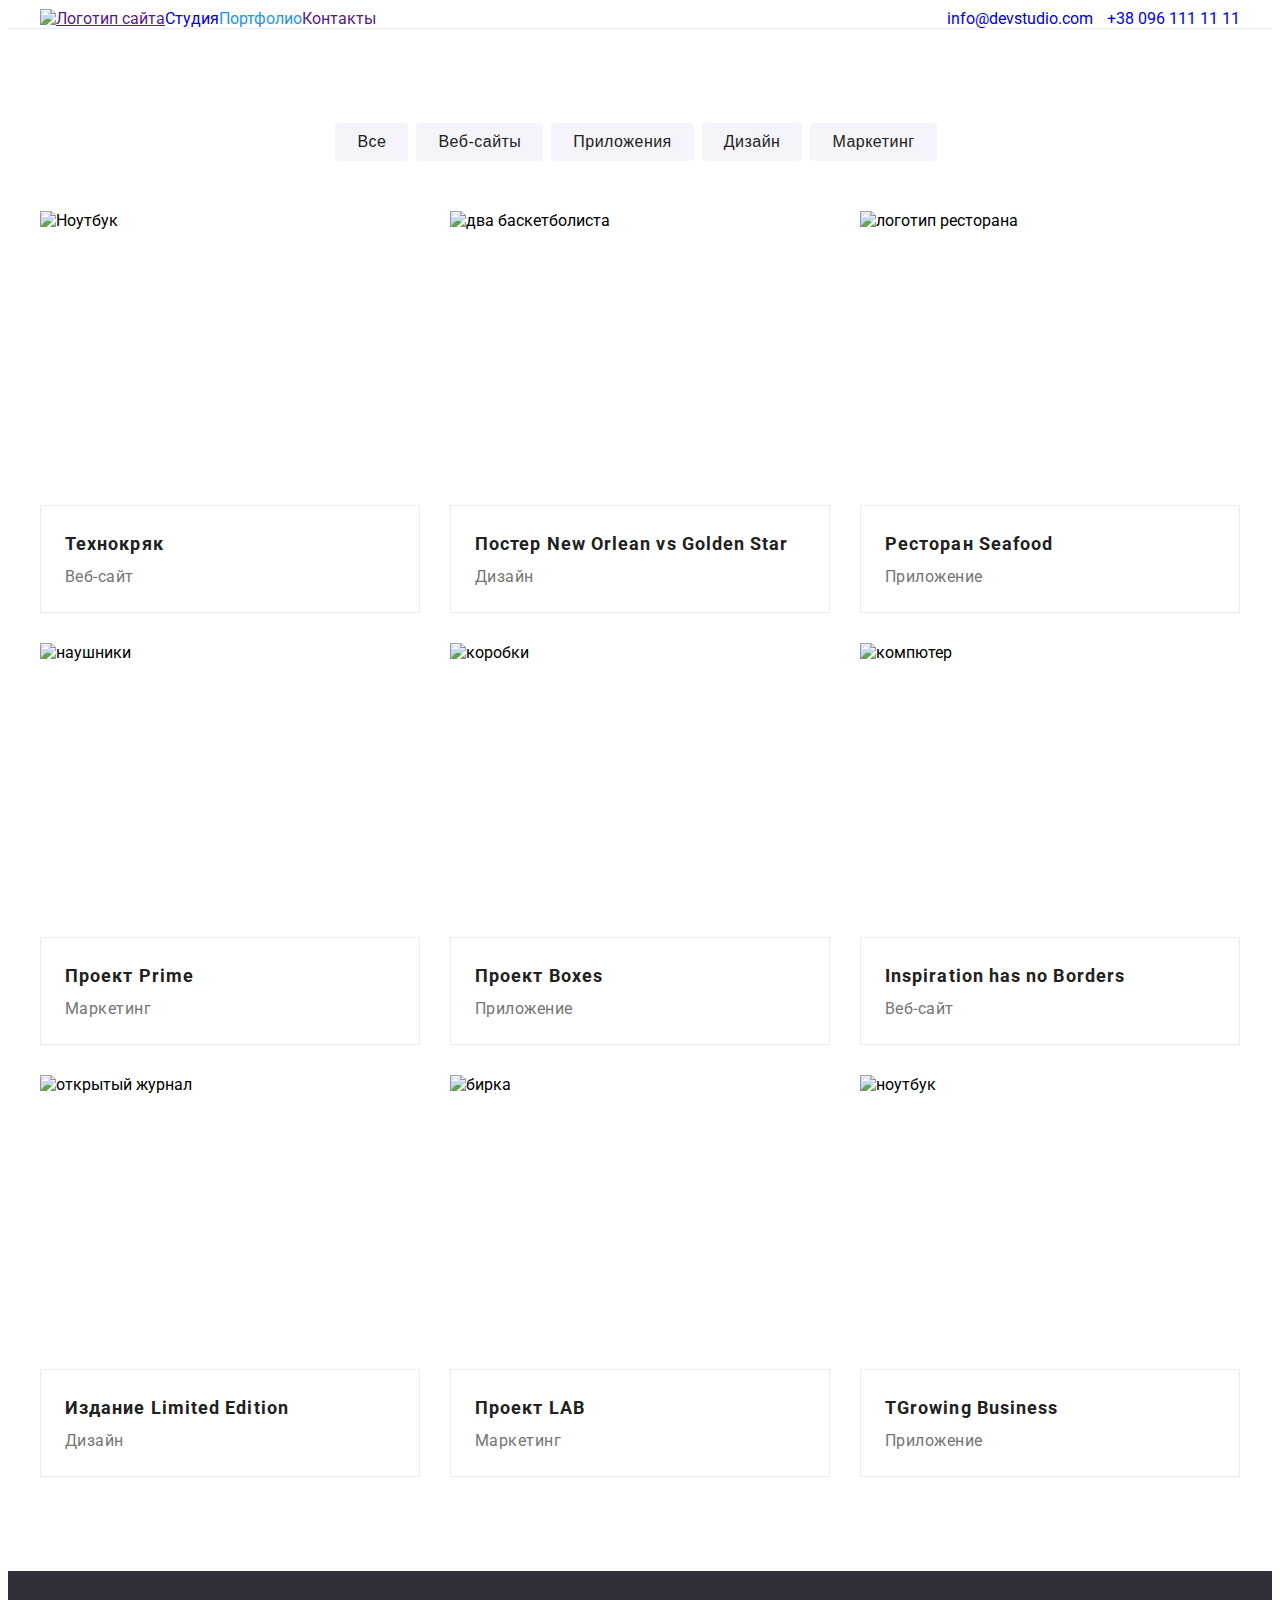
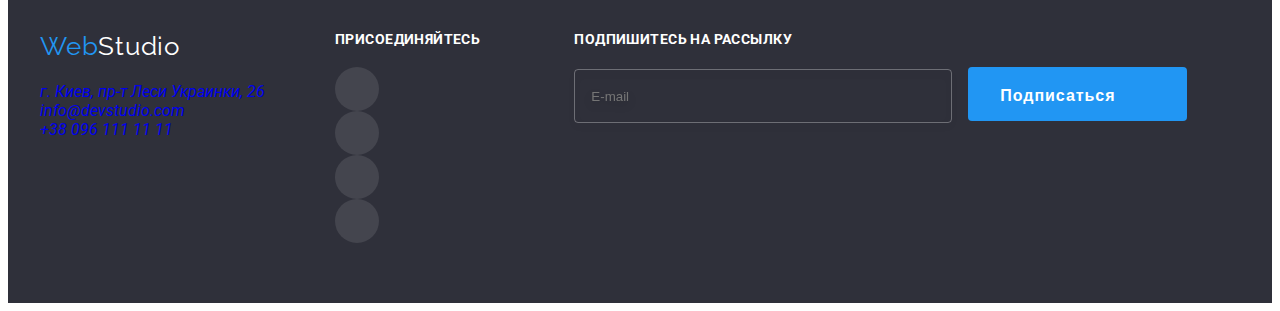
==== portfolio.html @ fdf63eff "done" ====
<!DOCTYPE html>
<html lang="ru">
  <head>
    <meta charset="UTF-8" />
    <meta http-equiv="X-UA-Compatible" content="IE=edge" />
    <meta name="viewport" content="width=device-width, initial-scale=1.0" />
    <title>Document</title>
    <link rel="preconnect" href="https://fonts.googleapis.com" />
    <link rel="preconnect" href="https://fonts.gstatic.com" crossorigin />
     <link
      rel="stylesheet"
      href="https://cdnjs.cloudflare.com/ajax/libs/modern-normalize/1.1.0/modern-normalize.min.css"
      integrity="sha512-wpPYUAdjBVSE4KJnH1VR1HeZfpl1ub8YT/NKx4PuQ5NmX2tKuGu6U/JRp5y+Y8XG2tV+wKQpNHVUX03MfMFn9Q=="
      crossorigin="anonymous"
      referrerpolicy="no-referrer"
    />
   <link rel="preconnect" href="https://fonts.googleapis.com"> 
<link rel="preconnect" href="https://fonts.gstatic.com" crossorigin> 
<link href="https://fonts.googleapis.com/css2?family=Raleway:wght@700&family=Roboto:wght@400;500;700;900&display=swap" rel="stylesheet">
    <link rel="preconnect" href="https://fonts.gstatic.com" crossorigin />
    <link rel="stylesheet" href="./css/style.css" />
   <link rel="stylesheet" href="./css/main.min.css" />
  </head>
  <body>
        <header class="header">
      <div class="container">
        <nav class="header-navigation">
          <a href="" class="header-logo"
            ><img
              src="./images/logo/header-logo.svg"
              alt="Логотип сайта"
              width="145"
              height="31"
          /></a>
          <ul class="header-list list">
            <li class="header-item">
              <a class="header-link link" href="./index.html">Студия</a>
            </li>

            <li class="header-item">
              <a class="header-link current link" href="./portfolio.html">Портфолио</a>
            </li>

            <li class="header-item">
              <a class="header-link link" href="">Контакты</a>
            </li>
          </ul>
        </nav>
        <!-- Contacts -->
         <div class="header-contacts">
          <a class="contacts-link link" href="mailto:info@devstudio.com"
            >
            <svg class="contacts-icon" width="16" height="12">
              <use href="./images/symbol-defs.svg#icon-envelope"></use>
            </svg>info@devstudio.com</a>

          <a class="contacts-link link" href="tel:+380961111111"
            >
            <svg class="contacts-icon" width="10" height="16">
              <use href="./images/symbol-defs.svg#icon-smartphone"></use>
            </svg>+38 096 111 11 11 </a>  
        </div>
      </div>
    </header>
  </body>
</html>
<main>
  <!--  Menu -->
  <section class="menu">
    <div class="container">
    <ul class="menu-list list">
      <li class="menu-item">
        <button type="button" class="menu-button">Все</button></li>
      <li class="menu-item">
        <button type="button" class="menu-button">Веб-сайты</button>
      </li>
      <li class="menu-item">
        <button type="button" class="menu-button">Приложения</button>
      </li>
      <li class="menu-item">
        <button type="button" class="menu-button">Дизайн</button>
      </li>
      <li class="menu-item">
        <button type="button" class="menu-button">Маркетинг</button>
      </li>
    </ul>
  <!-- Portfolio -->
    <h1  class="visually-hidden" ">Портфолио</h1>
   <ul class="portfolio-list list">
    
    <li class="portfolio-item">
    <div class="portfolio-overlay">
      <img class="img" src="./images/portfolio/img-min.jpg" alt="Ноутбук" width="370px" height="294px">
      <p class="portfolio-item-text">Технокряк это современная площадка распространения коронавируса. 
        Компании используют эту платформу для цифрового шпионажа и атак на защищённые сервера конкурентов.</p>
    </div>
    <div class="title-text">
    <h2 class="menu-title">Технокряк</h2>
    <p class="menu-text">Веб-сайт</p></div>
    </li>
    
    <li class="portfolio-item">
    <div class="portfolio-overlay">
      <img class="img" src="./images/portfolio/img-2-min.jpg" alt="два баскетболиста" width="370px" height="294px">
      <p class="portfolio-item-text">Lorem ipsum dolor sit amet consectetur adipisicing elit. Voluptate quos sint, facere esse hic aperiam beatae itaque voluptatum iusto obcaecati.</p>
    </div>
    <div class="title-text">
    <h2 class="menu-title">Постер <span lang="en">New Orlean vs Golden Star</span></h2>
    <p class="menu-text">Дизайн</p></div>
    </li>
    
    <li class="portfolio-item">
    <div class="portfolio-overlay">
      <img class="img" src="./images/portfolio/img-3-min.jpg" alt="логотип ресторана" width="370px" height="294px">
      <p class="portfolio-item-text">Lorem ipsum dolor sit amet consectetur adipisicing elit. Dolorem doloribus culpa natus dignissimos repellat laborum sit nihil, iure sapiente iusto? Perspiciatis iusto facilis et amet vel incidunt voluptas eum alias quas veniam repudiandae corrupti, at sint, repellendus natus iste eligendi.</p>
    </div>
    <div class="title-text">
    <h2 class="menu-title">Ресторан <span lang="en">Seafood </span> </h2>
    <p class="menu-text">Приложение</p></div>
    </li>
    
    <li class="portfolio-item">
    <div class="portfolio-overlay">
      <img class="img" src="./images/portfolio/img-4-min.jpg" alt="наушники" width="370px" height="294px">
      <p class="portfolio-item-text">Lorem ipsum dolor sit amet consectetur adipisicing elit. Assumenda dolor cum sit totam, quisquam aliquam porro quidem quis aperiam beatae fugiat dolorem distinctio rerum ad quasi consequuntur ex minima voluptate?</p>
    </div>
    <div class="title-text">
    <h2 class="menu-title">Проект <span lang="en">Prime</span></h2>
    <p class="menu-text">Маркетинг</p></div>
    </li>
   
    <li class="portfolio-item">
    <div class="portfolio-overlay">
      <img class="img" src="./images/portfolio/img-5-min.jpg" alt="коробки" width="370px" height="294px">
      <p class="portfolio-item-text">Lorem ipsum dolor sit amet consectetur, adipisicing elit. Porro enim mollitia maiores recusandae quos doloremque, debitis beatae error aliquid quia, earum ipsa?</p>
    </div>
    <div class="title-text">
    <h2 class="menu-title">Проект <span lang="en"> Boxes</span></h2>
    <p class="menu-text">Приложение</p></div>
    </li>
    
    <li class="portfolio-item">
    <div class="portfolio-overlay">
      <img class="img" src="./images/portfolio/img-6-min.jpg" alt="компютер" width="370px" height="294px">
      <p class="portfolio-item-text">Lorem ipsum dolor sit, amet consectetur adipisicing elit. Eaque magnam beatae asperiores nulla dicta rerum sunt enim distinctio, maxime architecto minima, dolorem deserunt pariatur placeat molestiae dignissimos atque ratione velit.</p>
    </div>
    <div class="title-text">
    <h2 class="menu-title" lang="en">Inspiration has no Borders</h2>
    <p class="menu-text">Веб-сайт</p></div>
    </li>

    <li class="portfolio-item">
     <div class="portfolio-overlay">
      <img class="img" src="./images/portfolio/img-7-min.jpg" alt="открытый журнал" width="370px" height="294px">
      <p class="portfolio-item-text">Lorem ipsum dolor sit amet consectetur, adipisicing elit. Doloremque illum dolorum error delectus molestias consectetur?</p>
    </div>
    <div class="title-text">
    <h2 class="menu-title">Издание  <span lang="en">Limited Edition</span></h2>
    <p class="menu-text">Дизайн</p></div>
    </li>

    <li class="portfolio-item">
    <div class="portfolio-overlay">
      <img class="img" src="./images/portfolio/8-min.jpg" alt="бирка" width="370px" height="294px">
      <p class="portfolio-item-text">Lorem ipsum dolor sit amet consectetur adipisicing elit. Ad tenetur ex dicta rem voluptatibus inventore unde illum dolores dolorum. Fugiat, consectetur maiores!</p>
    </div>
    <div class="title-text">
    <h2 class="menu-title">Проект LAB</h2>
    <p class="menu-text">Маркетинг</p></div>
    </li>

    <li class="portfolio-item">
    <div class="portfolio-overlay">
      <img class="img" src="./images/portfolio/9-min.jpg" alt="ноутбук" width="370px" height="294px">
      <p class="portfolio-item-text">Lorem ipsum dolor sit amet consectetur adipisicing elit. Doloremque id cum distinctio nemo, aperiam laudantium veritatis ad.</p>
    </div> 
    <div class="title-text">
    <h2 class="menu-title" lang="en">ТGrowing Business</h2>
    <p class="menu-text">Приложение</p></div>
    </li>
    </div>
  </section>
</main>
<!-- FOOTER -->
     <footer class="footer">
      <div class="container-footer">
        <div class="address">
      <a class="footer-link-logo link" href="" target="" rel="" lang="en"
        >Web<span class="colortext">Studio</span></a
      >
      <address class="footer-adress">
        <ul class="footer-list list">
          <li class="footer-item">
            <a
              class="footer-item-adress link"
              href="https://goo.gl/maps/JRaVGLmh44VoRVas7"
              target="_blank"
              rel="noopener noreferrer"
              >г. Киев, пр-т Леси Украинки, 26</a
            >
          </li>
          <li class="footer-item">
            <a class="footer-contacts link" href="mailto:info@devstudio.com"
              >info@devstudio.com</a
            >
          </li>
          <li class="footer-item">
            <a class="footer-contacts link" href="tel:+380961111111"
              >+38 096 111 11 11</a
            >
          </li>
        </ul>
      </address>
      </div>
      <div class="footer-icon-list">
        <h2 class="footer-title">ПРИСОЕДИНЯЙТЕСЬ</h2>
        <ul class="footer-list-item list">
                        <li class="footer-item-icon">
                          <a href="" class="footer-icon-link link">
                            <svg class="footer-icon" width="20" height="20">
                              <use href="./images/symbol-defs.svg#icon-instagram"></use>
                            </svg>
                          </a>
                          </li>
                          <li class="footer-item-icon">
                             <a href="" class="footer-icon-link link">
                            <svg class="footer-icon" width="20" height="20">
                              <use href="./images/symbol-defs.svg#icon-twitter"></use>
                            </svg>
                          </a>
                          </li>
                           <li class="footer-item-icon">
                             <a href="" class="footer-icon-link link">
                            <svg class="footer-icon" width="20" height="20">
                              <use href="./images/symbol-defs.svg#icon-facebook"></use>
                            </svg>
                          </a>
                          </li>
                           <li class="footer-item-icon">
                             <a href="" class="footer-icon-link link">
                            <svg class="footer-icon" width="20" height="20">
                              <use href="./images/symbol-defs.svg#icon-linkedin"></use>
                            </svg>
                          </a>
                          </li>
        </ul>
    </div>
      <div class="mailing">
        <h2 class="footer-title">ПОДПИШИТЕСЬ НА РАССЫЛКУ</h2>
        <input type="text" id="input-footer-mail" class="input-footer-mail" placeholder="E-mail">
        <button class="footer-btn btn" type="button">Подписаться
          <svg class="footer-btn-icon" width="24" height="24">
              <use href="./images/symbol-defs.svg#icon-icon-send"></use>
          </svg>
        </button>
        
      </div>
      </div>
    </footer>
  <script src="./js/modal.js"></script>
  </body>
</html>
---- css/style.css ----
/* ----------------- HEADER ----------- */

/* ----------HERO---------------- */

/* ----------ABOUT--------------- */

/* ----------GALLERY------------ */

/* ---------  TEEM---------------- */

/* ----------FOOTEER------- */

/* Clients */
/* ---------------PORTFOLIO---------- */
/* --- MENU ---- */

/* --- Portfolio --- */
/* ----------------- */
---- css/main.min.css ----
:root{--main-title-color: #212121;--secondary-title-colot: #ffffff;--main-text-color: #757575;--accent-color: #2196f3;--icon-colour: #afb1b8}body{font-family:"Roboto", sans-serif}p,h1,h2,h3,h4,h5,h6{margin-top:0;margin-bottom:0}ul{margin-top:0;margin-bottom:0;padding-left:0}.list{list-style:none}.link{text-decoration:none}.visually-hidden{position:absolute;white-space:nowrap;width:1px;height:1px;overflow:hidden;border:0;padding:0;clip:rect(0 0 0 0);-webkit-clip-path:inset(50%);clip-path:inset(50%);margin:-1px}.container{width:1200px;padding-left:15px;padding-right:15px;margin:0 auto}.section{padding-top:94px;padding-bottom:94px}.btn{font-weight:bold;font-size:16px;line-height:1.87;letter-spacing:0.06em;background-color:#2196f3;color:#ffffff;border-radius:4px;padding:10px 32px 10px 32px;border:none}.header__btn:hover,.header__btn:focus{-webkit-box-shadow:0px 4px 4px rgba(0,0,0,0.15);box-shadow:0px 4px 4px rgba(0,0,0,0.15)}.header{border-bottom:1px solid #ececec}.header__logo{margin-right:95px}.header-list{display:-webkit-box;display:-ms-flexbox;display:flex}.header-list .current{color:var(--accent-color)}.header-navigation{display:-webkit-box;display:-ms-flexbox;display:flex;-webkit-box-align:center;-ms-flex-align:center;align-items:center}.header .container{display:-webkit-box;display:-ms-flexbox;display:flex;-webkit-box-align:center;-ms-flex-align:center;align-items:center}.header-list__link{display:inline-block;font-weight:500;font-size:14px;line-height:1.14;letter-spacing:0.02em;color:#212121;padding-top:32px;padding-bottom:32px;-webkit-transition:color 250ms linear;transition:color 250ms linear}.header-list__link:hover,.header-list__link:focus{color:var(--accent-color)}.header-list__item{position:relative}.header-list__item:not(:last-child){margin-right:50px}.header-list__item .current::after{content:"";display:-webkit-box;display:-ms-flexbox;display:flex;-webkit-box-pack:center;-ms-flex-pack:center;justify-content:center;position:absolute;width:100%;bottom:calc(0% - 1px);left:0;border:2px solid;border-radius:2px}.header-contacts{margin-left:auto;fill:var(--main-text-color)}.header-contacts__link{font-weight:500;font-size:14px;line-height:1.14;letter-spacing:0.02em;color:#757575;padding-top:32px;padding-bottom:32px;-webkit-transition:color 250ms linear;transition:color 250ms linear}.header-contacts__link:hover,.header-contacts__link:focus{color:var(--accent-color)}.header-contacts__link:not(:last-child){margin-right:50px}.header-contacts__icon{margin-right:10px;color:currentColor;-webkit-transition:fill 250ms linear;transition:fill 250ms linear}.header-contacts__link:hover .header-contacts__icon,.header-contacts__link:focus .header-contacts__icon{fill:var(--accent-color)}.hero__title{font-weight:900;font-size:44px;line-height:1.36;text-align:center;letter-spacing:0.06em;text-transform:uppercase;color:var(--secondary-title-colot);margin-bottom:30px}.hero{padding:200px 0px;text-align:center;background-color:#2f303a;margin:auto;background-image:-webkit-gradient(linear, left top, left bottom, from(rgba(47,48,58,0.4)), to(rgba(47,48,58,0.4))),url(../images/hero/hero.jpg);background-image:linear-gradient(rgba(47,48,58,0.4), rgba(47,48,58,0.4)),url(../images/hero/hero.jpg);background-repeat:no-repeat;background-position:center;background-size:cover}.about-section{padding-top:94px;padding-bottom:94px}.section-about-icon{width:100%;height:120px;background-color:#f5f4fa;margin-bottom:30px;display:-webkit-box;display:-ms-flexbox;display:flex;-webkit-box-align:center;-ms-flex-align:center;align-items:center;-webkit-box-pack:center;-ms-flex-pack:center;justify-content:center}.about-list__title-text{font-weight:bold;font-size:14px;line-height:1.14;letter-spacing:0.03em;text-transform:uppercase;color:var(--main-title-color);margin-bottom:10px}.about-list__text{font-weight:normal;font-size:14px;line-height:1.71;letter-spacing:0.03em;color:var(--main-text-color)}.about-list__item{-ms-flex-preferred-size:auto;flex-basis:auto;margin-right:30px;width:270px}.about-list__item:last-child{margin-right:0px}.about-list{display:-webkit-box;display:-ms-flexbox;display:flex}.gallery{padding-bottom:94px}.gallery-title,.teem-title{font-weight:bold;font-size:36px;line-height:1.16;text-align:center;letter-spacing:0.03em;color:var(--main-title-color);margin-bottom:50px}.gallery-list{display:-webkit-box;display:-ms-flexbox;display:flex}.gallery-list__item{display:-webkit-inline-box;display:-ms-inline-flexbox;display:inline-flex;margin-right:30px;position:relative}.gallery-list__item-text{color:#fff;position:absolute;display:-webkit-box;display:-ms-flexbox;display:flex;-webkit-box-pack:center;-ms-flex-pack:center;justify-content:center;-webkit-box-align:center;-ms-flex-align:center;align-items:center;bottom:0;width:370px;height:70px;font-size:14px;text-align:center;letter-spacing:0.03em;background:rgba(47,48,58,0.8)}.teem-name{font-weight:500;font-size:16px;line-height:1.18;text-align:center;letter-spacing:0.03em;color:var(--main-title-color);margin-bottom:10px}.teem-text{font-weight:normal;font-size:16px;line-height:1.18;text-align:center;letter-spacing:0.03em;color:var(--main-text-color);margin-bottom:16px}.teem-list{display:-webkit-box;display:-ms-flexbox;display:flex}.teem-list__item{margin-right:30px;background-color:#fff;-webkit-box-shadow:0px 1px 3px rgba(0,0,0,0.12),0px 1px 1px rgba(0,0,0,0.14),0px 2px 1px rgba(0,0,0,0.2);box-shadow:0px 1px 3px rgba(0,0,0,0.12),0px 1px 1px rgba(0,0,0,0.14),0px 2px 1px rgba(0,0,0,0.2);border-radius:0px 0px 4px 4px}.teem-section{padding-bottom:94px;padding-top:94px;background-color:#f5f4fa}.teem-box{padding:30px 0 30px 0}.socials-list__link{width:44px;height:44px;display:-webkit-box;display:-ms-flexbox;display:flex;-webkit-box-align:center;-ms-flex-align:center;align-items:center;-webkit-box-pack:center;-ms-flex-pack:center;justify-content:center;border-radius:50%;background-color:#ffffff;-webkit-transition:background-color 250ms linear;transition:background-color 250ms linear}.socials-list__link:hover,.socials-list__link:focus{background-color:var(--accent-color)}.socials-list__icon{fill:var(--icon-colour);-webkit-transition:fill 250ms linear;transition:fill 250ms linear}.socials-list__link:hover .socials-list__icon,.socials-list__link:focus .socials-list__icon{fill:#ffffff}.socials-list{display:-webkit-box;display:-ms-flexbox;display:flex;-webkit-box-pack:center;-ms-flex-pack:center;justify-content:center}.socials-list__item:not(:last-child){margin-right:10px}.clients-title{font-family:Roboto;font-style:normal;font-weight:bold;font-size:36px;line-height:42px;text-align:center;color:var(--main-title-color);margin-bottom:50px}.clients{padding-bottom:94px;padding-top:94px}.clients-list{display:-webkit-box;display:-ms-flexbox;display:flex;-ms-flex-wrap:wrap;flex-wrap:wrap}.clients-list__item:not(:last-child){margin-right:30px}.clients-list__link{display:-webkit-box;display:-ms-flexbox;display:flex;-webkit-box-pack:center;-ms-flex-pack:center;justify-content:center;-webkit-box-align:center;-ms-flex-align:center;align-items:center;width:170px;height:92px;border:1px solid #afb1b8;border-radius:4px;-webkit-transition:border 250ms linear;transition:border 250ms linear}.clients-list__link:hover,.clients-list__link:focus{border:1px solid var(--accent-color)}.clients-list__icon{fill:var(--icon-colour);-webkit-transition:fill 250ms linear;transition:fill 250ms linear}.clients-list__link:hover .clients-list__icon,.clients-list__link:focus .clients-list__icon{fill:var(--accent-color)}.input-footer-mail{width:358px;height:50px;left:815px;top:2787px;border:1px solid rgba(255,255,255,0.3);-webkit-filter:drop-shadow(0px 4px 4px rgba(0,0,0,0.15));filter:drop-shadow(0px 4px 4px rgba(0,0,0,0.15));border-radius:4px;background-color:inherit;padding-left:16px;color:var(--secondary-title-colot);margin-right:12px}.menu-button{font-weight:500;font-size:16px;line-height:1.62;text-align:center;letter-spacing:0.03em;color:#212121;background:#f5f4fa;border:none;border-radius:4px;-webkit-transition:background-color 250ms linear;transition:background-color 250ms linear}.menu-button:focus,.menu-button:hover{background-color:var(--accent-color);color:#ffffff;-webkit-box-shadow:0px 3px 1px rgba(0,0,0,0.1),0px 1px 2px rgba(0,0,0,0.08),0px 2px 2;box-shadow:0px 3px 1px rgba(0,0,0,0.1),0px 1px 2px rgba(0,0,0,0.08),0px 2px 2}.menu{padding-top:94px;padding-bottom:94px}.menu-list{display:-webkit-box;display:-ms-flexbox;display:flex;-webkit-box-pack:center;-ms-flex-pack:center;justify-content:center;margin-bottom:50px}.menu-item{margin-right:8px}.menu-title{font-weight:bold;font-size:18px;line-height:2;letter-spacing:0.06em;color:var(--main-title-color)}.menu-text{font-weight:normal;font-size:16px;line-height:1.87;letter-spacing:0.03em;color:var(--main-text-color)}.menu-button{padding:6px 22px 6px 22px}.img{display:block}.portfolio-list{margin-right:-30px;margin-bottom:-30px;display:-webkit-box;display:-ms-flexbox;display:flex;-ms-flex-wrap:wrap;flex-wrap:wrap}.portfolio-item{-ms-flex-preferred-size:calc((100% - 90px) / 3);flex-basis:calc((100% - 90px) / 3);margin-right:30px;margin-bottom:30px;-webkit-box-sizing:border-box;box-sizing:border-box;-webkit-transition:-webkit-box-shadow 250ms linear;transition:-webkit-box-shadow 250ms linear;transition:box-shadow 250ms linear;transition:box-shadow 250ms linear, -webkit-box-shadow 250ms linear}.portfolio-item:focus,.portfolio-item:hover{-webkit-box-shadow:0px 1px 1px rgba(0,0,0,0.12),0px 4px 4px rgba(0,0,0,0.06),1px 4px 6px rgba(0,0,0,0.16);box-shadow:0px 1px 1px rgba(0,0,0,0.12),0px 4px 4px rgba(0,0,0,0.06),1px 4px 6px rgba(0,0,0,0.16)}.portfolio-item-text{color:#fff;position:absolute;top:0;left:0;height:100%;line-height:28px;background-color:rgba(33,150,243,0.9);padding:63px 24px 63px 24px;overflow:auto;-webkit-transform:translateY(100%);transform:translateY(100%);-webkit-transition:-webkit-transform 250ms linear;transition:-webkit-transform 250ms linear;transition:transform 250ms linear;transition:transform 250ms linear, -webkit-transform 250ms linear}.portfolio-item:hover .portfolio-item-text{-webkit-transform:translateY(0%);transform:translateY(0%)}.portfolio-overlay{position:relative;overflow:hidden}.title-text{padding:20px 24px 20px 24px;border:1px solid #ececec}.footer{padding:60px 0;background-color:#2f303a}.container-footer{display:-webkit-box;display:-ms-flexbox;display:flex;-webkit-box-sizing:content-box;box-sizing:content-box;width:1200px;padding-left:15px;padding-right:15px;margin:0 auto}.address{margin-right:70px}.footer-icon-list{margin-right:94px}.footer-icon{fill:white}.socials-link{width:44px;height:44px;display:-webkit-box;display:-ms-flexbox;display:flex;-webkit-box-align:center;-ms-flex-align:center;align-items:center;-webkit-box-pack:center;-ms-flex-pack:center;justify-content:center;border-radius:50%;background-color:#ffffff}.footer-title{font-family:Roboto;font-style:normal;font-weight:bold;font-size:14px;line-height:16px;letter-spacing:0.03em;color:var(--secondary-title-colot);margin-bottom:20px}.footer-icon-link{width:44px;height:44px;display:-webkit-box;display:-ms-flexbox;display:flex;-webkit-box-align:center;-ms-flex-align:center;align-items:center;-webkit-box-pack:center;-ms-flex-pack:center;justify-content:center;border-radius:50%;background:rgba(255,255,255,0.1);-webkit-transition:background-color 250ms linear;transition:background-color 250ms linear}.footer-icon-link:hover,.footer-icon-link:focus{background-color:var(--accent-color)}.footer-link-logo{display:inline-block;font-family:Raleway;font-style:normal;font-size:26px;line-height:1.19;letter-spacing:0.03em;color:var(--accent-color);margin-bottom:20px}.footer-icon-item{display:-webkit-box;display:-ms-flexbox;display:flex;-webkit-box-pack:center;-ms-flex-pack:center;justify-content:center}.colortext{color:#ffffff}.footer-list__item-adress{font-style:normal;font-size:14px;line-height:1.71;letter-spacing:0.03em;color:#ffffff}.footer-list__contacts{font-family:Roboto;font-style:normal;font-weight:normal;font-size:14px;line-height:1.71;letter-spacing:0.03em;color:rgba(255,255,255,0.6)}.footer-container{position:absolute;width:1600px;height:252px}.footer-list__item{margin-bottom:9px}.footer-list__item:last-child{margin-bottom:0px}.footer-item-icon:not(:last-child){margin-right:10px}.footer-btn-icon{margin-left:10px}.backdrop{position:fixed;height:100vh;width:100vw;background:rgba(0,0,0,0.2);top:0;-webkit-transition:-webkit-transform 250ms linear;transition:-webkit-transform 250ms linear;transition:transform 250ms linear;transition:transform 250ms linear, -webkit-transform 250ms linear}.modal{position:absolute;width:528px;min-height:581px;background-color:#fff;-webkit-box-shadow:0px 1px 3px rgba(0,0,0,0.12),0px 1px 1px rgba(0,0,0,0.14),0px 2px 1px rgba(0,0,0,0.2);box-shadow:0px 1px 3px rgba(0,0,0,0.12),0px 1px 1px rgba(0,0,0,0.14),0px 2px 1px rgba(0,0,0,0.2);border-radius:4px;left:50%;top:50%;-webkit-transform:translate(-50%, -50%);transform:translate(-50%, -50%);padding:40px}.btn-modal{width:30px;height:30px;display:-webkit-box;display:-ms-flexbox;display:flex;-webkit-box-pack:center;-ms-flex-pack:center;justify-content:center;-webkit-box-align:center;-ms-flex-align:center;align-items:center;background:#ffffff;border:1px solid rgba(0,0,0,0.1);border-radius:50px;-webkit-box-sizing:border-box;box-sizing:border-box;position:absolute;right:5px;top:5px}.btn-modal:hover,.btn-modal:focus{fill:var(--accent-color);color:var(--accent-color)}.open-icon{fill:#212121}.open-icon:hover,.open-icon:focus{fill:var(--accent-color)}.is-hidden{opacity:0;visibility:hidden;pointer-events:none}.modal-title{margin-bottom:12px;font-style:normal;font-weight:bold;font-size:20px;text-align:center;display:block;color:var(--main-title-color)}.modal-form-field{margin-bottom:10px}.modal-form-lable{font-size:12px;line-height:14px;color:var(--main-text-color);margin-bottom:5px;display:block}.modal-form-input{width:100%;height:40px;left:576px;top:314px;border:1px solid rgba(33,33,33,0.2);-webkit-box-sizing:border-box;box-sizing:border-box;border-radius:4px;padding-left:42px}.modal-form-input:focus,.modal-form-input:hover{border-color:var(--accent-color);outline:none}.input-wrap{display:block;position:relative;-webkit-transition:border 250ms linear;transition:border 250ms linear}.modal-icon{position:absolute;left:12px;top:50%;-webkit-transform:translateY(-50%);transform:translateY(-50%)}.modal-form-input:hover+.modal-icon,.modal-form-input:focus+.modal-icon{fill:var(--accent-color)}.modal-comment{width:100%;height:120px;left:576px;top:314px;border:1px solid rgba(33,33,33,0.2);-webkit-box-sizing:border-box;box-sizing:border-box;border-radius:4px;padding-left:16px;padding-top:12px;resize:none}.modal-comment::-webkit-input-placeholder{font-size:14px}.modal-comment:-ms-input-placeholder{font-size:14px}.modal-comment::-ms-input-placeholder{font-size:14px}.modal-comment::placeholder{font-size:14px}.modal-form-link{color:var(--accent-color)}.check-lable{display:-webkit-box;display:-ms-flexbox;display:flex;-webkit-box-align:center;-ms-flex-align:center;align-items:center}.check-lable::before{content:"";width:16px;height:15px;border:2px solid black;border-radius:2px;margin-right:5px}.checkbox:checked+.check-lable::before{background:var(--accent-color);fill:#ffffff;background-image:url(../images/Vector.svg);background-repeat:no-repeat;background-size:contain;background-position:center;border:none}.modal-form-text{display:-webkit-box;display:-ms-flexbox;display:flex;-webkit-box-align:center;-ms-flex-align:center;align-items:center;-webkit-box-pack:center;-ms-flex-pack:center;justify-content:center;margin-bottom:30px}.ceckbox-text{font-size:14px;line-height:24px;letter-spacing:0.03em;color:var(--main-text-color)}.form-btn{margin:0;display:block;margin:0 auto;width:200px;height:50px}
/*# sourceMappingURL=main.min.css.map */
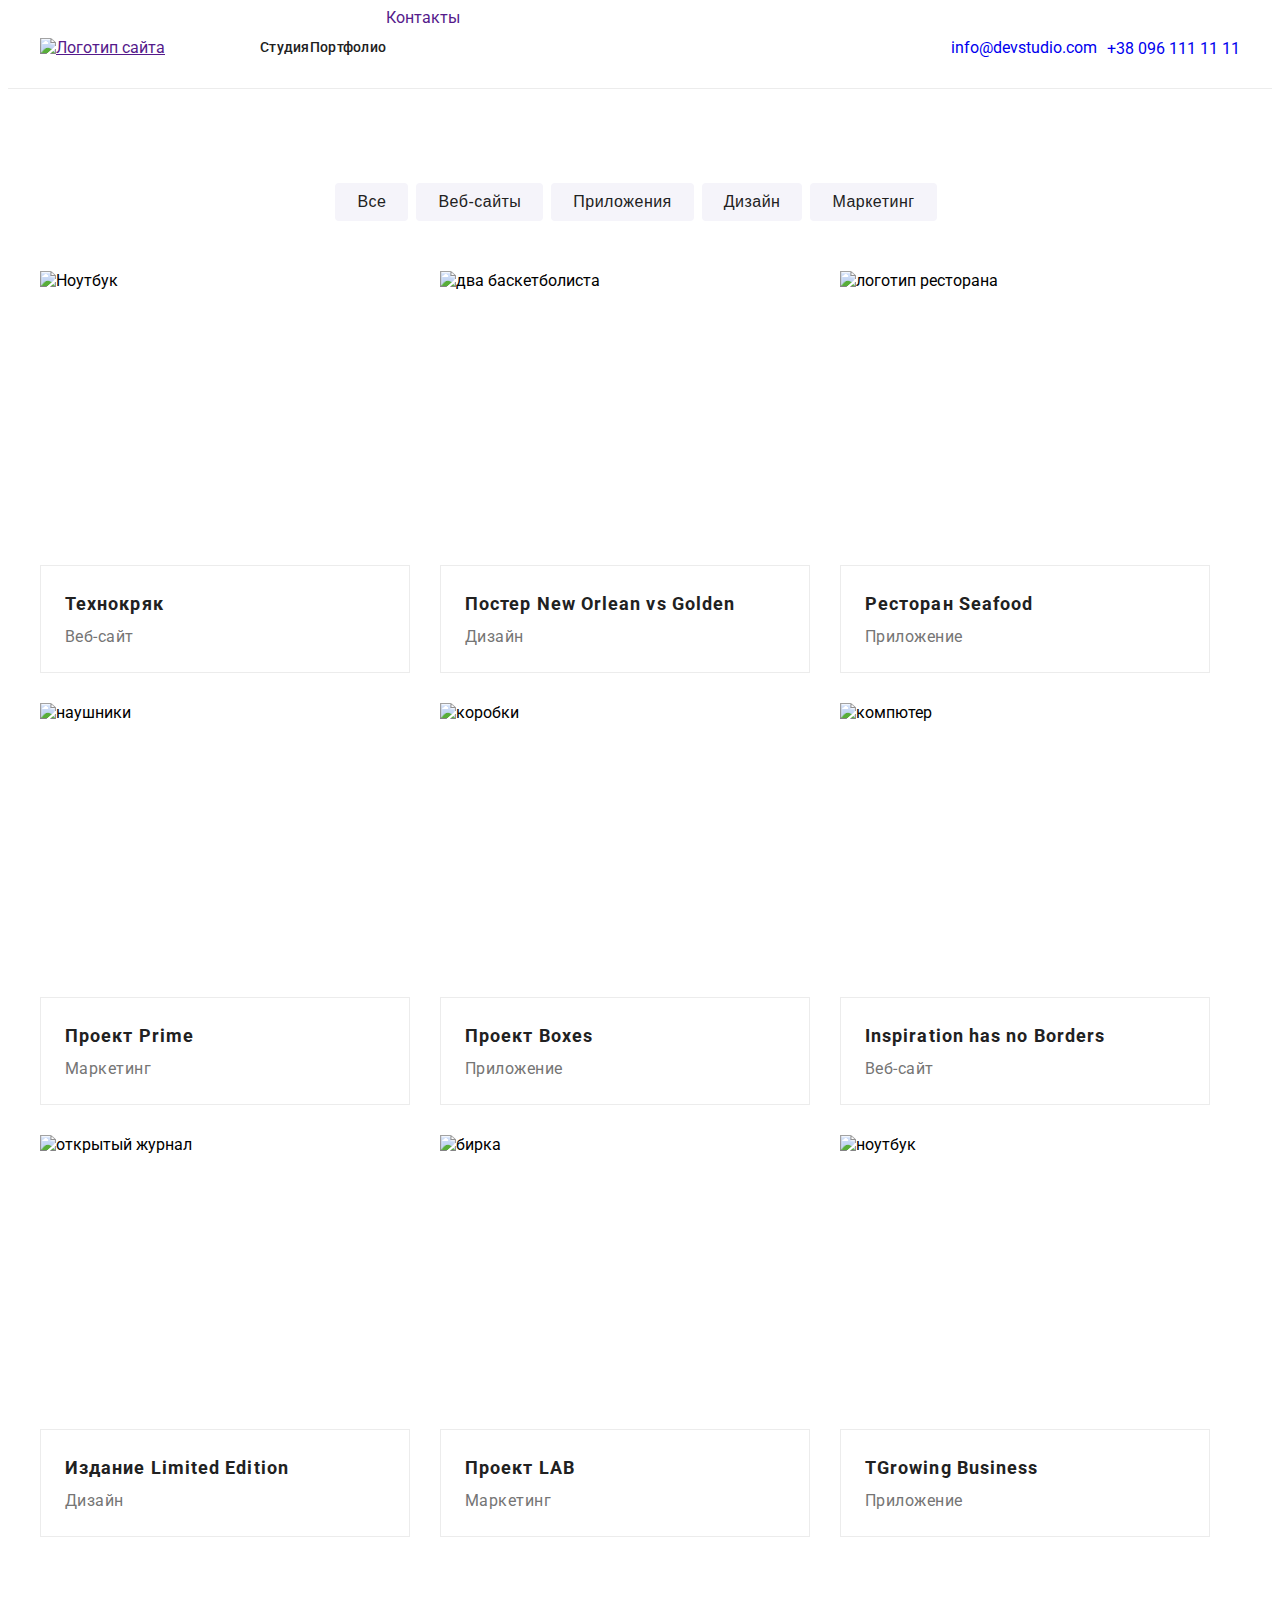
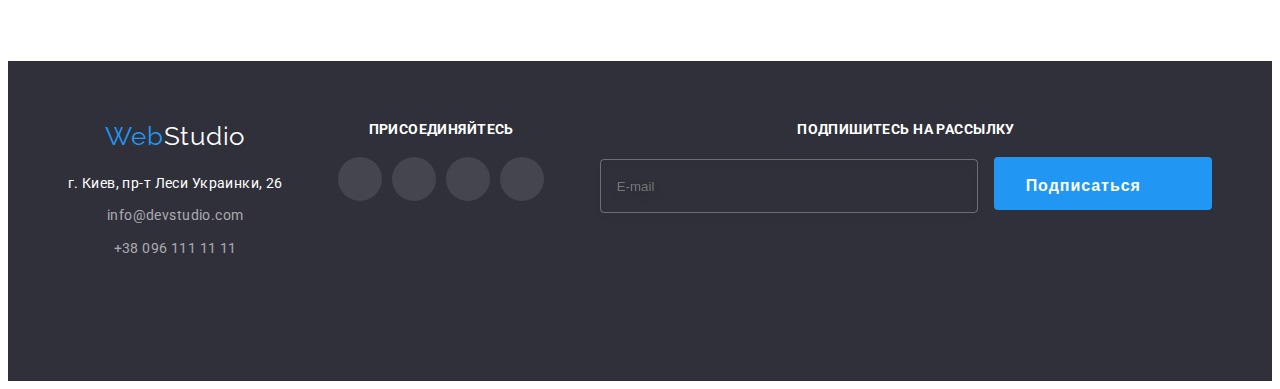
==== commit 8749874c: "юю" ====
--- a/portfolio.html
+++ b/portfolio.html
@@ -34,20 +34,20 @@
           /></a>
           <ul class="header-list list">
             <li class="header-item">
-              <a class="header-link link" href="./index.html">Студия</a>
+              <a class="header-list__link link" href="./index.html">Студия</a>
             </li>
 
             <li class="header-item">
-              <a class="header-link current link" href="./portfolio.html">Портфолио</a>
+              <a class="header-list__link current link" href="./portfolio.html">Портфолио</a>
             </li>
 
             <li class="header-item">
-              <a class="header-link link" href="">Контакты</a>
+              <a class="current link" href="">Контакты</a>
             </li>
           </ul>
         </nav>
         <!-- Contacts -->
-         <div class="header-contacts">
+        <div class="header-contacts">
           <a class="contacts-link link" href="mailto:info@devstudio.com"
             >
             <svg class="contacts-icon" width="16" height="12">
@@ -105,7 +105,7 @@
       <p class="portfolio-item-text">Lorem ipsum dolor sit amet consectetur adipisicing elit. Voluptate quos sint, facere esse hic aperiam beatae itaque voluptatum iusto obcaecati.</p>
     </div>
     <div class="title-text">
-    <h2 class="menu-title">Постер <span lang="en">New Orlean vs Golden Star</span></h2>
+    <h2 class="menu-title">Постер <span lang="en">New Orlean vs Golden </span></h2>
     <p class="menu-text">Дизайн</p></div>
     </li>
     
@@ -182,30 +182,30 @@
   </section>
 </main>
 <!-- FOOTER -->
-     <footer class="footer">
-      <div class="container-footer">
+      <footer class="footer">
+      <div class="container-footer container">
         <div class="address">
       <a class="footer-link-logo link" href="" target="" rel="" lang="en"
         >Web<span class="colortext">Studio</span></a
       >
       <address class="footer-adress">
         <ul class="footer-list list">
-          <li class="footer-item">
+          <li class="footer-list__item">
             <a
-              class="footer-item-adress link"
+              class="footer-list__item-adress link"
               href="https://goo.gl/maps/JRaVGLmh44VoRVas7"
               target="_blank"
               rel="noopener noreferrer"
               >г. Киев, пр-т Леси Украинки, 26</a
             >
           </li>
-          <li class="footer-item">
-            <a class="footer-contacts link" href="mailto:info@devstudio.com"
+          <li class="footer-list__item">
+            <a class="footer-list__contacts link" href="mailto:info@devstudio.com"
               >info@devstudio.com</a
             >
           </li>
-          <li class="footer-item">
-            <a class="footer-contacts link" href="tel:+380961111111"
+          <li class="footer-list__item">
+            <a class="footer-list__contacts link" href="tel:+380961111111"
               >+38 096 111 11 11</a
             >
           </li>
@@ -214,7 +214,7 @@
       </div>
       <div class="footer-icon-list">
         <h2 class="footer-title">ПРИСОЕДИНЯЙТЕСЬ</h2>
-        <ul class="footer-list-item list">
+        <ul class="footer-icon-item list">
                         <li class="footer-item-icon">
                           <a href="" class="footer-icon-link link">
                             <svg class="footer-icon" width="20" height="20">
@@ -256,7 +256,7 @@
         
       </div>
       </div>
-    </footer>
+    </footer> 
   <script src="./js/modal.js"></script>
   </body>
 </html>
--- a/css/main.min.css
+++ b/css/main.min.css
@@ -1,2 +1,2 @@
-:root{--main-title-color: #212121;--secondary-title-colot: #ffffff;--main-text-color: #757575;--accent-color: #2196f3;--icon-colour: #afb1b8}body{font-family:"Roboto", sans-serif}p,h1,h2,h3,h4,h5,h6{margin-top:0;margin-bottom:0}ul{margin-top:0;margin-bottom:0;padding-left:0}.list{list-style:none}.link{text-decoration:none}.visually-hidden{position:absolute;white-space:nowrap;width:1px;height:1px;overflow:hidden;border:0;padding:0;clip:rect(0 0 0 0);-webkit-clip-path:inset(50%);clip-path:inset(50%);margin:-1px}.container{width:1200px;padding-left:15px;padding-right:15px;margin:0 auto}.section{padding-top:94px;padding-bottom:94px}.btn{font-weight:bold;font-size:16px;line-height:1.87;letter-spacing:0.06em;background-color:#2196f3;color:#ffffff;border-radius:4px;padding:10px 32px 10px 32px;border:none}.header__btn:hover,.header__btn:focus{-webkit-box-shadow:0px 4px 4px rgba(0,0,0,0.15);box-shadow:0px 4px 4px rgba(0,0,0,0.15)}.header{border-bottom:1px solid #ececec}.header__logo{margin-right:95px}.header-list{display:-webkit-box;display:-ms-flexbox;display:flex}.header-list .current{color:var(--accent-color)}.header-navigation{display:-webkit-box;display:-ms-flexbox;display:flex;-webkit-box-align:center;-ms-flex-align:center;align-items:center}.header .container{display:-webkit-box;display:-ms-flexbox;display:flex;-webkit-box-align:center;-ms-flex-align:center;align-items:center}.header-list__link{display:inline-block;font-weight:500;font-size:14px;line-height:1.14;letter-spacing:0.02em;color:#212121;padding-top:32px;padding-bottom:32px;-webkit-transition:color 250ms linear;transition:color 250ms linear}.header-list__link:hover,.header-list__link:focus{color:var(--accent-color)}.header-list__item{position:relative}.header-list__item:not(:last-child){margin-right:50px}.header-list__item .current::after{content:"";display:-webkit-box;display:-ms-flexbox;display:flex;-webkit-box-pack:center;-ms-flex-pack:center;justify-content:center;position:absolute;width:100%;bottom:calc(0% - 1px);left:0;border:2px solid;border-radius:2px}.header-contacts{margin-left:auto;fill:var(--main-text-color)}.header-contacts__link{font-weight:500;font-size:14px;line-height:1.14;letter-spacing:0.02em;color:#757575;padding-top:32px;padding-bottom:32px;-webkit-transition:color 250ms linear;transition:color 250ms linear}.header-contacts__link:hover,.header-contacts__link:focus{color:var(--accent-color)}.header-contacts__link:not(:last-child){margin-right:50px}.header-contacts__icon{margin-right:10px;color:currentColor;-webkit-transition:fill 250ms linear;transition:fill 250ms linear}.header-contacts__link:hover .header-contacts__icon,.header-contacts__link:focus .header-contacts__icon{fill:var(--accent-color)}.hero__title{font-weight:900;font-size:44px;line-height:1.36;text-align:center;letter-spacing:0.06em;text-transform:uppercase;color:var(--secondary-title-colot);margin-bottom:30px}.hero{padding:200px 0px;text-align:center;background-color:#2f303a;margin:auto;background-image:-webkit-gradient(linear, left top, left bottom, from(rgba(47,48,58,0.4)), to(rgba(47,48,58,0.4))),url(../images/hero/hero.jpg);background-image:linear-gradient(rgba(47,48,58,0.4), rgba(47,48,58,0.4)),url(../images/hero/hero.jpg);background-repeat:no-repeat;background-position:center;background-size:cover}.about-section{padding-top:94px;padding-bottom:94px}.section-about-icon{width:100%;height:120px;background-color:#f5f4fa;margin-bottom:30px;display:-webkit-box;display:-ms-flexbox;display:flex;-webkit-box-align:center;-ms-flex-align:center;align-items:center;-webkit-box-pack:center;-ms-flex-pack:center;justify-content:center}.about-list__title-text{font-weight:bold;font-size:14px;line-height:1.14;letter-spacing:0.03em;text-transform:uppercase;color:var(--main-title-color);margin-bottom:10px}.about-list__text{font-weight:normal;font-size:14px;line-height:1.71;letter-spacing:0.03em;color:var(--main-text-color)}.about-list__item{-ms-flex-preferred-size:auto;flex-basis:auto;margin-right:30px;width:270px}.about-list__item:last-child{margin-right:0px}.about-list{display:-webkit-box;display:-ms-flexbox;display:flex}.gallery{padding-bottom:94px}.gallery-title,.teem-title{font-weight:bold;font-size:36px;line-height:1.16;text-align:center;letter-spacing:0.03em;color:var(--main-title-color);margin-bottom:50px}.gallery-list{display:-webkit-box;display:-ms-flexbox;display:flex}.gallery-list__item{display:-webkit-inline-box;display:-ms-inline-flexbox;display:inline-flex;margin-right:30px;position:relative}.gallery-list__item-text{color:#fff;position:absolute;display:-webkit-box;display:-ms-flexbox;display:flex;-webkit-box-pack:center;-ms-flex-pack:center;justify-content:center;-webkit-box-align:center;-ms-flex-align:center;align-items:center;bottom:0;width:370px;height:70px;font-size:14px;text-align:center;letter-spacing:0.03em;background:rgba(47,48,58,0.8)}.teem-name{font-weight:500;font-size:16px;line-height:1.18;text-align:center;letter-spacing:0.03em;color:var(--main-title-color);margin-bottom:10px}.teem-text{font-weight:normal;font-size:16px;line-height:1.18;text-align:center;letter-spacing:0.03em;color:var(--main-text-color);margin-bottom:16px}.teem-list{display:-webkit-box;display:-ms-flexbox;display:flex}.teem-list__item{margin-right:30px;background-color:#fff;-webkit-box-shadow:0px 1px 3px rgba(0,0,0,0.12),0px 1px 1px rgba(0,0,0,0.14),0px 2px 1px rgba(0,0,0,0.2);box-shadow:0px 1px 3px rgba(0,0,0,0.12),0px 1px 1px rgba(0,0,0,0.14),0px 2px 1px rgba(0,0,0,0.2);border-radius:0px 0px 4px 4px}.teem-section{padding-bottom:94px;padding-top:94px;background-color:#f5f4fa}.teem-box{padding:30px 0 30px 0}.socials-list__link{width:44px;height:44px;display:-webkit-box;display:-ms-flexbox;display:flex;-webkit-box-align:center;-ms-flex-align:center;align-items:center;-webkit-box-pack:center;-ms-flex-pack:center;justify-content:center;border-radius:50%;background-color:#ffffff;-webkit-transition:background-color 250ms linear;transition:background-color 250ms linear}.socials-list__link:hover,.socials-list__link:focus{background-color:var(--accent-color)}.socials-list__icon{fill:var(--icon-colour);-webkit-transition:fill 250ms linear;transition:fill 250ms linear}.socials-list__link:hover .socials-list__icon,.socials-list__link:focus .socials-list__icon{fill:#ffffff}.socials-list{display:-webkit-box;display:-ms-flexbox;display:flex;-webkit-box-pack:center;-ms-flex-pack:center;justify-content:center}.socials-list__item:not(:last-child){margin-right:10px}.clients-title{font-family:Roboto;font-style:normal;font-weight:bold;font-size:36px;line-height:42px;text-align:center;color:var(--main-title-color);margin-bottom:50px}.clients{padding-bottom:94px;padding-top:94px}.clients-list{display:-webkit-box;display:-ms-flexbox;display:flex;-ms-flex-wrap:wrap;flex-wrap:wrap}.clients-list__item:not(:last-child){margin-right:30px}.clients-list__link{display:-webkit-box;display:-ms-flexbox;display:flex;-webkit-box-pack:center;-ms-flex-pack:center;justify-content:center;-webkit-box-align:center;-ms-flex-align:center;align-items:center;width:170px;height:92px;border:1px solid #afb1b8;border-radius:4px;-webkit-transition:border 250ms linear;transition:border 250ms linear}.clients-list__link:hover,.clients-list__link:focus{border:1px solid var(--accent-color)}.clients-list__icon{fill:var(--icon-colour);-webkit-transition:fill 250ms linear;transition:fill 250ms linear}.clients-list__link:hover .clients-list__icon,.clients-list__link:focus .clients-list__icon{fill:var(--accent-color)}.input-footer-mail{width:358px;height:50px;left:815px;top:2787px;border:1px solid rgba(255,255,255,0.3);-webkit-filter:drop-shadow(0px 4px 4px rgba(0,0,0,0.15));filter:drop-shadow(0px 4px 4px rgba(0,0,0,0.15));border-radius:4px;background-color:inherit;padding-left:16px;color:var(--secondary-title-colot);margin-right:12px}.menu-button{font-weight:500;font-size:16px;line-height:1.62;text-align:center;letter-spacing:0.03em;color:#212121;background:#f5f4fa;border:none;border-radius:4px;-webkit-transition:background-color 250ms linear;transition:background-color 250ms linear}.menu-button:focus,.menu-button:hover{background-color:var(--accent-color);color:#ffffff;-webkit-box-shadow:0px 3px 1px rgba(0,0,0,0.1),0px 1px 2px rgba(0,0,0,0.08),0px 2px 2;box-shadow:0px 3px 1px rgba(0,0,0,0.1),0px 1px 2px rgba(0,0,0,0.08),0px 2px 2}.menu{padding-top:94px;padding-bottom:94px}.menu-list{display:-webkit-box;display:-ms-flexbox;display:flex;-webkit-box-pack:center;-ms-flex-pack:center;justify-content:center;margin-bottom:50px}.menu-item{margin-right:8px}.menu-title{font-weight:bold;font-size:18px;line-height:2;letter-spacing:0.06em;color:var(--main-title-color)}.menu-text{font-weight:normal;font-size:16px;line-height:1.87;letter-spacing:0.03em;color:var(--main-text-color)}.menu-button{padding:6px 22px 6px 22px}.img{display:block}.portfolio-list{margin-right:-30px;margin-bottom:-30px;display:-webkit-box;display:-ms-flexbox;display:flex;-ms-flex-wrap:wrap;flex-wrap:wrap}.portfolio-item{-ms-flex-preferred-size:calc((100% - 90px) / 3);flex-basis:calc((100% - 90px) / 3);margin-right:30px;margin-bottom:30px;-webkit-box-sizing:border-box;box-sizing:border-box;-webkit-transition:-webkit-box-shadow 250ms linear;transition:-webkit-box-shadow 250ms linear;transition:box-shadow 250ms linear;transition:box-shadow 250ms linear, -webkit-box-shadow 250ms linear}.portfolio-item:focus,.portfolio-item:hover{-webkit-box-shadow:0px 1px 1px rgba(0,0,0,0.12),0px 4px 4px rgba(0,0,0,0.06),1px 4px 6px rgba(0,0,0,0.16);box-shadow:0px 1px 1px rgba(0,0,0,0.12),0px 4px 4px rgba(0,0,0,0.06),1px 4px 6px rgba(0,0,0,0.16)}.portfolio-item-text{color:#fff;position:absolute;top:0;left:0;height:100%;line-height:28px;background-color:rgba(33,150,243,0.9);padding:63px 24px 63px 24px;overflow:auto;-webkit-transform:translateY(100%);transform:translateY(100%);-webkit-transition:-webkit-transform 250ms linear;transition:-webkit-transform 250ms linear;transition:transform 250ms linear;transition:transform 250ms linear, -webkit-transform 250ms linear}.portfolio-item:hover .portfolio-item-text{-webkit-transform:translateY(0%);transform:translateY(0%)}.portfolio-overlay{position:relative;overflow:hidden}.title-text{padding:20px 24px 20px 24px;border:1px solid #ececec}.footer{padding:60px 0;background-color:#2f303a}.container-footer{display:-webkit-box;display:-ms-flexbox;display:flex;-webkit-box-sizing:content-box;box-sizing:content-box;width:1200px;padding-left:15px;padding-right:15px;margin:0 auto}.address{margin-right:70px}.footer-icon-list{margin-right:94px}.footer-icon{fill:white}.socials-link{width:44px;height:44px;display:-webkit-box;display:-ms-flexbox;display:flex;-webkit-box-align:center;-ms-flex-align:center;align-items:center;-webkit-box-pack:center;-ms-flex-pack:center;justify-content:center;border-radius:50%;background-color:#ffffff}.footer-title{font-family:Roboto;font-style:normal;font-weight:bold;font-size:14px;line-height:16px;letter-spacing:0.03em;color:var(--secondary-title-colot);margin-bottom:20px}.footer-icon-link{width:44px;height:44px;display:-webkit-box;display:-ms-flexbox;display:flex;-webkit-box-align:center;-ms-flex-align:center;align-items:center;-webkit-box-pack:center;-ms-flex-pack:center;justify-content:center;border-radius:50%;background:rgba(255,255,255,0.1);-webkit-transition:background-color 250ms linear;transition:background-color 250ms linear}.footer-icon-link:hover,.footer-icon-link:focus{background-color:var(--accent-color)}.footer-link-logo{display:inline-block;font-family:Raleway;font-style:normal;font-size:26px;line-height:1.19;letter-spacing:0.03em;color:var(--accent-color);margin-bottom:20px}.footer-icon-item{display:-webkit-box;display:-ms-flexbox;display:flex;-webkit-box-pack:center;-ms-flex-pack:center;justify-content:center}.colortext{color:#ffffff}.footer-list__item-adress{font-style:normal;font-size:14px;line-height:1.71;letter-spacing:0.03em;color:#ffffff}.footer-list__contacts{font-family:Roboto;font-style:normal;font-weight:normal;font-size:14px;line-height:1.71;letter-spacing:0.03em;color:rgba(255,255,255,0.6)}.footer-container{position:absolute;width:1600px;height:252px}.footer-list__item{margin-bottom:9px}.footer-list__item:last-child{margin-bottom:0px}.footer-item-icon:not(:last-child){margin-right:10px}.footer-btn-icon{margin-left:10px}.backdrop{position:fixed;height:100vh;width:100vw;background:rgba(0,0,0,0.2);top:0;-webkit-transition:-webkit-transform 250ms linear;transition:-webkit-transform 250ms linear;transition:transform 250ms linear;transition:transform 250ms linear, -webkit-transform 250ms linear}.modal{position:absolute;width:528px;min-height:581px;background-color:#fff;-webkit-box-shadow:0px 1px 3px rgba(0,0,0,0.12),0px 1px 1px rgba(0,0,0,0.14),0px 2px 1px rgba(0,0,0,0.2);box-shadow:0px 1px 3px rgba(0,0,0,0.12),0px 1px 1px rgba(0,0,0,0.14),0px 2px 1px rgba(0,0,0,0.2);border-radius:4px;left:50%;top:50%;-webkit-transform:translate(-50%, -50%);transform:translate(-50%, -50%);padding:40px}.btn-modal{width:30px;height:30px;display:-webkit-box;display:-ms-flexbox;display:flex;-webkit-box-pack:center;-ms-flex-pack:center;justify-content:center;-webkit-box-align:center;-ms-flex-align:center;align-items:center;background:#ffffff;border:1px solid rgba(0,0,0,0.1);border-radius:50px;-webkit-box-sizing:border-box;box-sizing:border-box;position:absolute;right:5px;top:5px}.btn-modal:hover,.btn-modal:focus{fill:var(--accent-color);color:var(--accent-color)}.open-icon{fill:#212121}.open-icon:hover,.open-icon:focus{fill:var(--accent-color)}.is-hidden{opacity:0;visibility:hidden;pointer-events:none}.modal-title{margin-bottom:12px;font-style:normal;font-weight:bold;font-size:20px;text-align:center;display:block;color:var(--main-title-color)}.modal-form-field{margin-bottom:10px}.modal-form-lable{font-size:12px;line-height:14px;color:var(--main-text-color);margin-bottom:5px;display:block}.modal-form-input{width:100%;height:40px;left:576px;top:314px;border:1px solid rgba(33,33,33,0.2);-webkit-box-sizing:border-box;box-sizing:border-box;border-radius:4px;padding-left:42px}.modal-form-input:focus,.modal-form-input:hover{border-color:var(--accent-color);outline:none}.input-wrap{display:block;position:relative;-webkit-transition:border 250ms linear;transition:border 250ms linear}.modal-icon{position:absolute;left:12px;top:50%;-webkit-transform:translateY(-50%);transform:translateY(-50%)}.modal-form-input:hover+.modal-icon,.modal-form-input:focus+.modal-icon{fill:var(--accent-color)}.modal-comment{width:100%;height:120px;left:576px;top:314px;border:1px solid rgba(33,33,33,0.2);-webkit-box-sizing:border-box;box-sizing:border-box;border-radius:4px;padding-left:16px;padding-top:12px;resize:none}.modal-comment::-webkit-input-placeholder{font-size:14px}.modal-comment:-ms-input-placeholder{font-size:14px}.modal-comment::-ms-input-placeholder{font-size:14px}.modal-comment::placeholder{font-size:14px}.modal-form-link{color:var(--accent-color)}.check-lable{display:-webkit-box;display:-ms-flexbox;display:flex;-webkit-box-align:center;-ms-flex-align:center;align-items:center}.check-lable::before{content:"";width:16px;height:15px;border:2px solid black;border-radius:2px;margin-right:5px}.checkbox:checked+.check-lable::before{background:var(--accent-color);fill:#ffffff;background-image:url(../images/Vector.svg);background-repeat:no-repeat;background-size:contain;background-position:center;border:none}.modal-form-text{display:-webkit-box;display:-ms-flexbox;display:flex;-webkit-box-align:center;-ms-flex-align:center;align-items:center;-webkit-box-pack:center;-ms-flex-pack:center;justify-content:center;margin-bottom:30px}.ceckbox-text{font-size:14px;line-height:24px;letter-spacing:0.03em;color:var(--main-text-color)}.form-btn{margin:0;display:block;margin:0 auto;width:200px;height:50px}
+:root{--main-title-color: #212121;--secondary-title-colot: #ffffff;--main-text-color: #757575;--accent-color: #2196f3;--icon-colour: #afb1b8}body{font-family:"Roboto", sans-serif}p,h1,h2,h3,h4,h5,h6{margin-top:0;margin-bottom:0}ul{margin-top:0;margin-bottom:0;padding-left:0}.list{list-style:none}.link{text-decoration:none}.visually-hidden{position:absolute;white-space:nowrap;width:1px;height:1px;overflow:hidden;border:0;padding:0;clip:rect(0 0 0 0);clip-path:inset(50%);margin:-1px}.container{width:100%;padding-left:15px;padding-right:15px;margin:0 auto}@media screen and (min-width: 480px){.container{width:480px}}@media screen and (min-width: 768px){.container{width:768px}}@media screen and (min-width: 1200px){.container{width:1200px}}.section{padding-top:94px;padding-bottom:94px}.btn{font-weight:bold;font-size:16px;line-height:1.87;letter-spacing:0.06em;background-color:#2196f3;color:#ffffff;border-radius:4px;padding:10px 32px 10px 32px;border:none}.header__btn:hover,.header__btn:focus{box-shadow:0px 4px 4px rgba(0,0,0,0.15)}.header{border-bottom:1px solid #ececec;width:100%;justify-content:space-between}.header__logo{margin-right:95px;margin:16px 0 16px 15px}.header-list{display:flex;margin-left:95px}@media screen and (max-width: 768px){.header-list{display:none}}.heder-list .current{color:var(--accent-color)}.header-navigation{display:flex;align-items:center}.header .container{display:flex;align-items:center;justify-content:space-between}.header-list__link{display:inline-block;font-weight:500;font-size:14px;line-height:1.14;letter-spacing:0.02em;color:#212121;padding-top:32px;padding-bottom:32px;transition:color 250ms linear}.header-list__link:hover,.header-list__link:focus{color:var(--accent-color)}.header-list__item{position:relative}.header-list__item:not(:last-child){margin-right:50px}.header-list__item .current::after{content:"";display:flex;justify-content:center;position:absolute;width:100%;bottom:calc(0% - 1px);left:0;border:2px solid;border-radius:2px}.header-contacts{margin-left:auto;fill:var(--main-text-color)}@media screen and (max-width: 767px){.header-contacts{display:none}}@media screen and (min-width: 768px){.header-contacts{display:flex;flex-direction:column;margin-top:21px}}@media screen and (min-width: 1200px){.header-contacts{flex-direction:row;align-items:center;margin-top:0}}@media screen and (min-width: 768px){.header-contacts__link{font-weight:500;font-size:12px;line-height:1.14;letter-spacing:0.02em;color:#757575;padding-bottom:10px;transition:color 250ms linear}.header-contacts__link:hover,.header-contacts__link:focus{color:var(--accent-color)}.header-contacts__link:not(:last-child){margin-right:21px}}@media screen and (min-width: 1200px){.header-contacts__link{font-size:14px;padding-bottom:0;pading:top 32px}.header-contacts__link:not(:last-child){margin-right:50px}}.header-contacts__icon{margin-right:10px;color:currentColor;transition:fill 250ms linear}.header-contacts__link:hover .header-contacts__icon,.header-contacts__link:focus .header-contacts__icon{fill:var(--accent-color)}.menu-open__burgesr{fill:#212121}.menu-open__burgesr:hover,.menu-open__burgesr:focus{fill:var(--accent-color)}.menu-close-btn:hover,.menu-close-btn:focus{fill:var(--accent-color)}.mob-menu{display:flex;width:100vw;position:fixed;background-color:#fff;top:0;bottom:0;padding-top:10px;padding-right:15px;padding-left:40px;display:flex;flex-direction:column;justify-content:space-between}.mob-menu.is-hidden{opacity:0;visibility:hidden;pointer-events:none}@media screen and (min-wift: 768px){.mob-menu{display:none}}.menu-close{width:40px;height:40px;background-color:transparent;border:none;display:block;margin-left:auto}.menu-open{background-color:transparent;border:none}.menu-open:hover,.menu-open:focus{fill:var(--accent-color)}@media screen and (min-width: 768px){.menu-open{display:none}}.mob-menu-list__item:not(:last-child){margin-bottom:32px}.mob-menu-list__link{font-size:40px;color:#212121}.mob-menu-contacts{margin-top:auto}.mob-menu-contacts__link{display:flex;color:#757575;padding-bottom:64px;font-size:24px;transition:color 250ms linear}.mob-menu-contacts__link:hover,.mob-menu-contacts__link:focus{color:var(--accent-color)}.tel{font-size:32px;color:var(--accent-color);padding-bottom:32px}.mob-sosial-list{display:flex;color:#2196f3;margin-bottom:49px}.mob-sosial-item:not(:last-child){padding-right:10px;border-right:1px solid rgba(33,33,33,0.2)}.mob-sosial-item:not(:first-child){margin-left:10px}.hero__title{font-weight:900;font-size:26px;line-height:calc 1.61538;text-align:center;letter-spacing:0.06em;text-transform:uppercase;color:var(--secondary-title-colot);margin-bottom:30px}@media screen and (min-width: 1600px){.hero__title{font-size:44px}}.hero{padding:200px 0px;text-align:center;background-color:#2f303a;margin:auto;background-image:linear-gradient(rgba(47,48,58,0.4), rgba(47,48,58,0.4)),url(../images/hero/heroMobil.jpg);background-repeat:no-repeat;background-position:center;background-size:cover}@media (min-device-pixel-ratio: 2), (min-resolution: 192dpi), (min-resolution: 2dppx){.hero{background-image:linear-gradient(rgba(47,48,58,0.4), rgba(47,48,58,0.4)),url(../images/hero/headerx2.jpg)}}@media screen and (min-width: 768px){.hero{background-image:linear-gradient(rgba(47,48,58,0.4), rgba(47,48,58,0.4)),url(../images/hero/heroTablet.jpg)}}@media screen and (min-width: 768px) and (min-device-pixel-ratio: 2), (min-resolution: 192dpi), (min-resolution: 2dppx){.hero{background-image:linear-gradient(rgba(47,48,58,0.4), rgba(47,48,58,0.4)),url(../images/hero/hedertabx2.jpg)}}@media screen and (min-width: 1200px){.hero{background-image:linear-gradient(rgba(47,48,58,0.4), rgba(47,48,58,0.4)),url(../images/hero/hero.jpg)}}@media screen and (min-width: 1200px) and (min-device-pixel-ratio: 2), (min-resolution: 192dpi), (min-resolution: 2dppx){.hero{background-image:linear-gradient(rgba(47,48,58,0.4), rgba(47,48,58,0.4)),url(../images/hero/header1200x2.jpg)}}@media screen and (min-width: 480px){.about-section{padding-top:60px;padding-bottom:60px}}@media screen and (min-width: 1200px){.about-section{padding-top:94px;padding-bottom:94px}}.section-about-icon{width:100%;height:120px;background-color:#f5f4fa;margin-bottom:30px;display:flex;align-items:center;justify-content:center}.about-list__title-text{font-weight:bold;font-size:14px;line-height:1.14;letter-spacing:0.03em;text-transform:uppercase;color:var(--main-title-color);margin-bottom:10px}@media screen and (max-width: 768px){.about-list__title-text{text-align:center}}.about-list__text{font-weight:normal;font-size:14px;line-height:1.71;letter-spacing:0.03em;color:var(--main-text-color);margin-bottom:30px}.about-list{width:100%}@media screen and (min-width: 768px){.about-list{flex-wrap:wrap;display:flex}}@media screen and (min-width: 1200px){.about-list{flex-wrap:nowrap}}@media screen and (min-width: 480px){.about-list__item{margin-bottom:30px}}@media screen and (min-width: 768px){.about-list__item{flex-basis:calc((100% - 60px) / 2);margin-left:30px}}@media screen and (min-width: 1200px){.about-list__item{flex-basis:auto;margin-right:30px;width:270px}.about-list__item:last-child{margin-right:0px}}.gallery{padding-bottom:94px;display:none}@media screen and (min-width: 1200px){.gallery{display:flex;padding-bottom:94px}}.gallery-title,.teem-title{font-weight:bold;font-size:36px;line-height:1.16;text-align:center;letter-spacing:0.03em;color:var(--main-title-color);margin-bottom:50px}@media screen and (min-width: 480px){.gallery-title,.teem-title{font-size:28px}}@media screen and (min-width: 1200px){.gallery-title,.teem-title{font-size:36px}}.gallery-list{display:flex}.gallery-list__item{display:inline-flex;margin-right:30px;position:relative}.gallery-list__item-text{color:#fff;position:absolute;display:flex;justify-content:center;align-items:center;bottom:0;width:370px;height:70px;font-size:14px;text-align:center;letter-spacing:0.03em;background:rgba(47,48,58,0.8)}.teem-name{font-weight:500;font-size:16px;line-height:1.18;text-align:center;letter-spacing:0.03em;color:var(--main-title-color);margin-bottom:10px}.teem-text{font-weight:normal;font-size:16px;line-height:1.18;text-align:center;letter-spacing:0.03em;color:var(--main-text-color);margin-bottom:16px}@media screen and (min-width: 768px) and (max-width: 1200px){.teem-list{display:flex;flex-wrap:wrap}}@media screen and (min-width: 1200px){.teem-list{display:flex}}.teem-list__item{background-color:#fff;box-shadow:0px 1px 3px rgba(0,0,0,0.12),0px 1px 1px rgba(0,0,0,0.14),0px 2px 1px rgba(0,0,0,0.2);border-radius:0px 0px 4px 4px;margin-bottom:30px}@media screen and (max-width: 480px){.teem-list__item{margin-right:15px;margin-left:15px}}@media screen and (min-width: 768px){.teem-list__item{margin-right:30px;flex-basis:calc((100% - 60px) / 2)}}@media screen and (min-width: 1200px){.teem-list__item{margin-bottom:0px}}.teem-section{padding-bottom:94px;padding-top:94px;background-color:#f5f4fa}.teem-box{padding:30px 0 30px 0}.socials-list__link{width:44px;height:44px;display:flex;align-items:center;justify-content:center;border-radius:50%;background-color:#ffffff;transition:background-color 250ms linear}.socials-list__link:hover,.socials-list__link:focus{background-color:var(--accent-color)}.socials-list__icon{fill:var(--icon-colour);transition:fill 250ms linear}.socials-list__link:hover .socials-list__icon,.socials-list__link:focus .socials-list__icon{fill:#ffffff}.socials-list{display:flex;justify-content:center}.socials-list__item:not(:last-child){margin-right:10px}.clients-title{font-family:Roboto;font-style:normal;font-weight:bold;line-height:42px;text-align:center;color:var(--main-title-color);margin-bottom:50px}@media screen and (min-width: 480px){.clients-title{font-size:28px}}@media screen and (min-width: 1200px){.clients-title{font-size:36px}}.clients{padding-bottom:94px;padding-top:94px}.clients-list{display:flex;justify-content:center}@media screen and (min-width: 480px){.clients-list{flex-wrap:wrap}}.clients-list__item{width:100%;display:flex;flex-wrap:wrap}@media screen and (min-width: 480px){.clients-list__item{flex-basis:calc(100% / 2 - 30px);margin-bottom:30px}}@media screen and (min-width: 768px){.clients-list__item{flex-basis:calc(100% / 3 - 30px)}}@media screen and (min-width: 1200px){.clients-list__item{flex-basis:calc(100% / 6 - 30px);margin-bottom:0px}.clients-list__item:not(:last-child){margin-right:30px}}.clients-list__link{display:flex;justify-content:center;align-items:center;width:170px;height:92px;border:1px solid #afb1b8;border-radius:4px;transition:border 250ms linear}.clients-list__link:hover,.clients-list__link:focus{border:1px solid var(--accent-color)}.clients-list__icon{fill:var(--icon-colour);transition:fill 250ms linear}.clients-list__link:hover .clients-list__icon,.clients-list__link:focus .clients-list__icon{fill:var(--accent-color)}.input-footer-mail{width:358px;height:50px;left:815px;top:2787px;border:1px solid rgba(255,255,255,0.3);filter:drop-shadow(0px 4px 4px rgba(0,0,0,0.15));border-radius:4px;background-color:inherit;padding-left:16px;color:var(--secondary-title-colot);margin-right:12px}.menu-button{font-weight:500;font-size:16px;line-height:1.62;text-align:center;letter-spacing:0.03em;color:#212121;background:#f5f4fa;border:none;border-radius:4px;transition:background-color 250ms linear}.menu-button:focus,.menu-button:hover{background-color:var(--accent-color);color:#ffffff;box-shadow:0px 3px 1px rgba(0,0,0,0.1),0px 1px 2px rgba(0,0,0,0.08),0px 2px 2}.menu{padding-top:94px;padding-bottom:94px}.menu-list{display:flex}@media screen and (min-width: 480px){.menu-list{flex-wrap:wrap;margin-bottom:40px}}@media screen and (min-width: 768px){.menu-list{flex-wrap:nowrap;margin-bottom:50px;justify-content:center}}.menu-item{margin-right:8px}@media screen and (min-width: 480px){.menu-item{margin-bottom:15px}}@media screen and (min-width: 768px){.menu-item{margin-bottom:0px}}.menu-title{font-weight:bold;font-size:18px;line-height:2;letter-spacing:0.06em;color:var(--main-title-color)}.menu-text{font-weight:normal;font-size:16px;line-height:1.87;letter-spacing:0.03em;color:var(--main-text-color)}.menu-button{padding:6px 22px 6px 22px}.img{display:block;width:100%}@media screen and (min-width: 480px){.portfolio-list{display:flex;flex-wrap:wrap;justify-content:center}}@media screen and (min-width: 768px){.portfolio-list{margin-right:-30px;display:flex;flex-wrap:wrap;justify-content:start}}@media screen and (min-width: 1200px){.portfolio-list{margin-right:0}}.portfolio-item{margin-bottom:30px;box-sizing:border-box;transition:box-shadow 250ms linear}.portfolio-item:focus,.portfolio-item:hover{box-shadow:0px 1px 1px rgba(0,0,0,0.12),0px 4px 4px rgba(0,0,0,0.06),1px 4px 6px rgba(0,0,0,0.16)}@media screen and (min-width: 768px){.portfolio-item{flex-basis:calc(100% / 2 - 30px);margin-right:30px}}@media screen and (min-width: 1200px){.portfolio-item{flex-basis:calc((100% - 90px) / 3)}}.portfolio-item-text{color:#fff;position:absolute;top:0;left:0;height:100%;line-height:28px;background-color:rgba(33,150,243,0.9);padding:63px 24px 63px 24px;overflow:auto;transform:translateY(100%);transition:transform 250ms linear}.portfolio-item:hover .portfolio-item-text{transform:translateY(0%)}.portfolio-overlay{position:relative;overflow:hidden}.title-text{padding:20px 24px 20px 24px;border:1px solid #ececec}.footer{padding:60px 0;background-color:#2f303a}.container-footer{display:flex;flex-direction:column;text-align:center}@media screen and (min-width: 480px){.container-footer{text-align:center}}@media screen and (min-width: 768px){.container-footer{flex-wrap:wrap;justify-content:center;flex-direction:row;justify-content:space-around}}@media screen and (min-width: 480px){.address{margin-bottom:60px}}@media screen and (min-width: 480px){.footer-icon-list{margin-bottom:60px}}.footer-icon{fill:white}@media screen and (min-width: 480px){.input-footer-mail{margin-bottom:30px}}.socials-link{width:44px;height:44px;display:flex;align-items:center;justify-content:center;border-radius:50%;background-color:#ffffff}.footer-title{font-family:Roboto;font-style:normal;font-weight:bold;font-size:14px;line-height:16px;letter-spacing:0.03em;color:var(--secondary-title-colot);margin-bottom:20px}.footer-icon-link{width:44px;height:44px;display:flex;align-items:center;justify-content:center;border-radius:50%;background:rgba(255,255,255,0.1);transition:background-color 250ms linear}.footer-icon-link:hover,.footer-icon-link:focus{background-color:var(--accent-color)}.footer-link-logo{display:inline-block;font-family:Raleway;font-style:normal;font-size:26px;line-height:1.19;letter-spacing:0.03em;color:var(--accent-color);margin-bottom:20px}.footer-icon-item{display:flex;justify-content:center}.colortext{color:#ffffff}.footer-list__item-adress{font-style:normal;font-size:14px;line-height:1.71;letter-spacing:0.03em;color:#ffffff}.footer-list__contacts{font-family:Roboto;font-style:normal;font-weight:normal;font-size:14px;line-height:1.71;letter-spacing:0.03em;color:rgba(255,255,255,0.6)}.footer-container{position:absolute;width:1600px;height:252px}.footer-list__item{margin-bottom:9px}.footer-list__item:last-child{margin-bottom:0px}.footer-item-icon:not(:last-child){margin-right:10px}.footer-btn-icon{margin-left:10px}.backdrop{position:fixed;height:100vh;width:100vw;background:rgba(0,0,0,0.2);top:0;transition:transform 250ms linear}.modal{position:absolute;width:528px;min-height:581px;background-color:#fff;box-shadow:0px 1px 3px rgba(0,0,0,0.12),0px 1px 1px rgba(0,0,0,0.14),0px 2px 1px rgba(0,0,0,0.2);border-radius:4px;left:50%;top:50%;transform:translate(-50%, -50%);padding:40px}.btn-modal{width:30px;height:30px;display:flex;justify-content:center;align-items:center;background:#ffffff;border:1px solid rgba(0,0,0,0.1);border-radius:50px;box-sizing:border-box;position:absolute;right:5px;top:5px}.btn-modal:hover,.btn-modal:focus{fill:var(--accent-color);color:var(--accent-color)}.open-icon{fill:#212121}.open-icon:hover,.open-icon:focus{fill:var(--accent-color)}.is-hidden{opacity:0;visibility:hidden;pointer-events:none}.modal-title{margin-bottom:12px;font-style:normal;font-weight:bold;font-size:20px;text-align:center;display:block;color:var(--main-title-color)}.modal-form-field{margin-bottom:10px}.modal-form-lable{font-size:12px;line-height:14px;color:var(--main-text-color);margin-bottom:5px;display:block}.modal-form-input{width:100%;height:40px;left:576px;top:314px;border:1px solid rgba(33,33,33,0.2);box-sizing:border-box;border-radius:4px;padding-left:42px}.modal-form-input:focus,.modal-form-input:hover{border-color:var(--accent-color);outline:none}.input-wrap{display:block;position:relative;transition:border 250ms linear}.modal-icon{position:absolute;left:12px;top:50%;transform:translateY(-50%)}.modal-form-input:hover+.modal-icon,.modal-form-input:focus+.modal-icon{fill:var(--accent-color)}.modal-comment{width:100%;height:120px;left:576px;top:314px;border:1px solid rgba(33,33,33,0.2);box-sizing:border-box;border-radius:4px;padding-left:16px;padding-top:12px;resize:none}.modal-comment::placeholder{font-size:14px}.modal-form-link{color:var(--accent-color)}.check-lable{display:flex;align-items:center}.check-lable::before{content:"";width:16px;height:15px;border:2px solid black;border-radius:2px;margin-right:5px}.checkbox:checked+.check-lable::before{background:var(--accent-color);fill:#ffffff;background-image:url(../images/Vector.svg);background-repeat:no-repeat;background-size:contain;background-position:center;border:none}.modal-form-text{display:flex;align-items:center;justify-content:center;margin-bottom:30px}.ceckbox-text{font-size:14px;line-height:24px;letter-spacing:0.03em;color:var(--main-text-color)}.form-btn{margin:0;display:block;margin:0 auto;width:200px;height:50px}
 /*# sourceMappingURL=main.min.css.map */